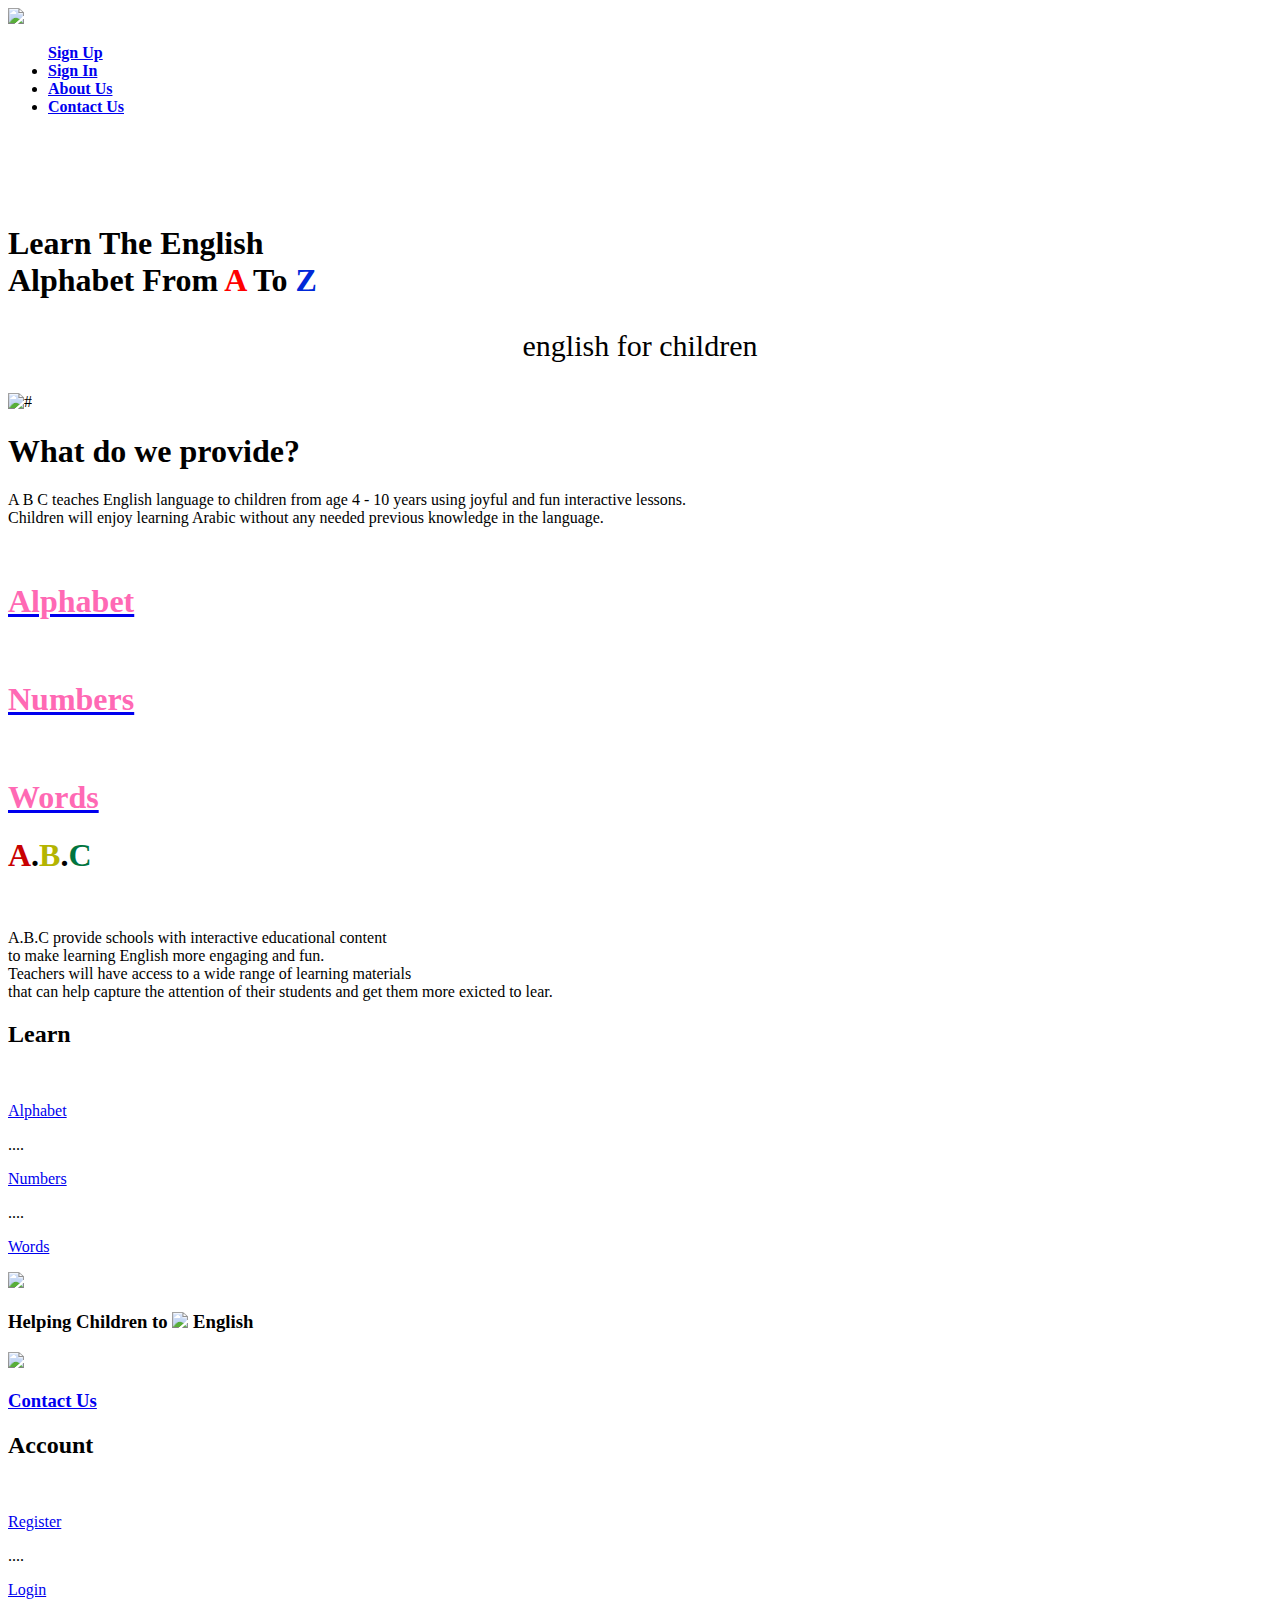
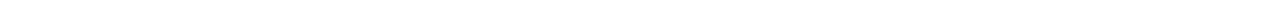
==== index.html @ c05a0103 "Add files via upload" ====
<!DOCTYPE html>
<html lang="en">
<head>
    <meta charset="UTF-8">
    <meta name="viewport" content="width=device-width, initial-scale=1.0">
    <title>Document</title>
    <link rel="stylesheet" href="css/style.css">
</head>
<body >
    <div class="Nav">
        <div>  
          <div class="animation"> <img class="LOGO" src="images/abc_4290563.png"> </div>
        </div>
        <ul id="ul">
            <a id="j" href="signup.html"><b>Sign Up</b></a>
            <li><a href="signin.html"><b>Sign In</b></a></li>
            <li><a href="aboutus.html"><b>About Us</b></a></li>
            <li><a href="contactus.html"><b>Contact Us</b></a></li>
            
        </ul>
    </div>
    <br><br><br><br>
         <div class="first">
              <div>  <h1><b>   Learn The <span style="color:linear-gradient(#dbdbdb, #d13793);">English</span> <br>
                Alphabet From <span style="color: red;">A</span> To <span style="color: rgb(0, 40, 216);">Z</span> </b></h1>
                 <p style="text-align: center;font-size:30px;">english for children</p></div>
                    <img  src="images/Girl.png" alt="#" width="40%">
        </div>
    
    <!--    ///////////////////////////////////////////////////////////////////  -->
    
    
    
    <div class="Bar1"></div>
    
    
    <div class="secound">
        <h1>What do we provide?</h1>
        <p>A B C teaches  English language to children from age 4 - 10 years using joyful and fun interactive lessons.<br> Children will enjoy learning Arabic without any needed previous knowledge in the language.
        </p>
    </div>
    <div class="third">
       <div id="marginimageindiv" class="box"><a href="alfabt.htm">
            <img id="boxesimage" src="images/alphabeeeeet.png" alt="">
            <h1 style="color:hotpink;">Alphabet</h1>
            
        </a></div>

        <div id="marginimageindiv" class="box"  ><a href="number.html">
            <img id="boxesimage" src="images/numbers.png" alt="">
            <h1 style="color:hotpink;">Numbers</h1>
        </a></div>
    </div>
    <div class="third">
   
        
        <div id="marginimageindiv" class="box"><a href="words.html">
            <img id="boxesimage" src="images/words.png" alt="">
            <h1 style="color:hotpink;">Words</h1>
        </a></div>
    </div>

    <div class="Bar1"></div>
    <div class="fifth">
   <div> <h1><b><span style="color: rgb(200, 1, 1);">A</span>.<span style="color:rgb(180, 180, 1)">B</span>.<span style="color: rgb(0, 117, 63);">C</span></b></h1></div>
     <br><div><p>A.B.C provide schools with interactive 
        educational content<br> to make learning English more engaging and fun.<br>Teachers will have access to a wide range of learning materials <br>
        that can help capture the attention of their students and get them more exicted to lear.</p></div>
    </div>

    <div class="Bar1"></div> 
<div id="FOOTER">
    <div class="footerList">
       
            <h2>Learn</h2><br>
           <p> <a href="#" id="footerList">Alphabet</a></p>....<br>
            <p><a href="number.html" id="footerList">Numbers</a></p>....<br>
            <p><a href="words.html" id="footerList">Words</a></p>

    </div>
<div class="footerSection">
    <div>
        <div><img src="images/LOGOABC.png" class="LOGO"></div>
        <div><h3>Helping Children to <img src="images/heart.png"> English</h3></div>
        
    </div>

    <div>
        <img  src="images/Girl.png" id="imagefooter" >
        <h3 id="lastbottom"><a href="coutactus.html"><b>Contact Us</b></a></h3>
    </div>

</div>
<div class="footerList">
    <h2>Account</h2><br>
   <p> <a href="signup.html" id="footerList">Register</a></p>....<br>
    <p><a href="signin.html" id="footerList">Login</a></p>
</div>
</body>
</html>
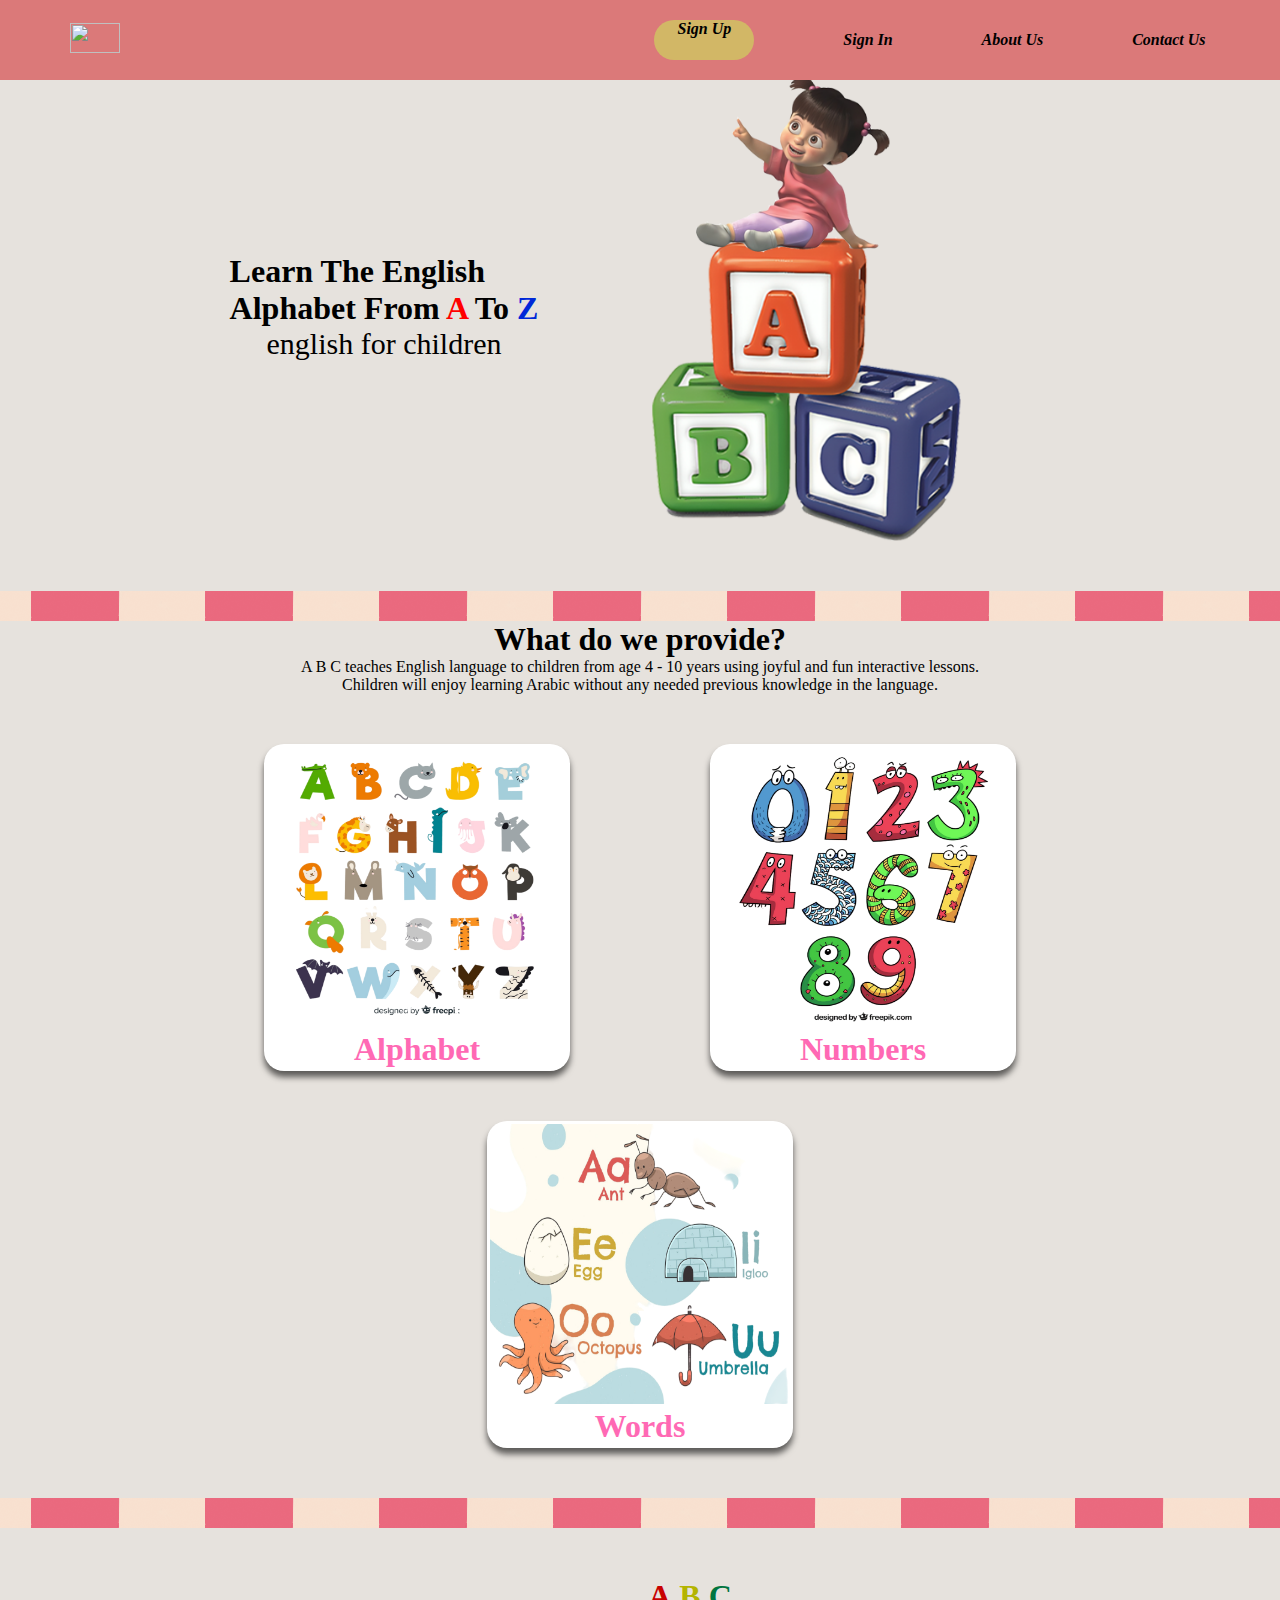
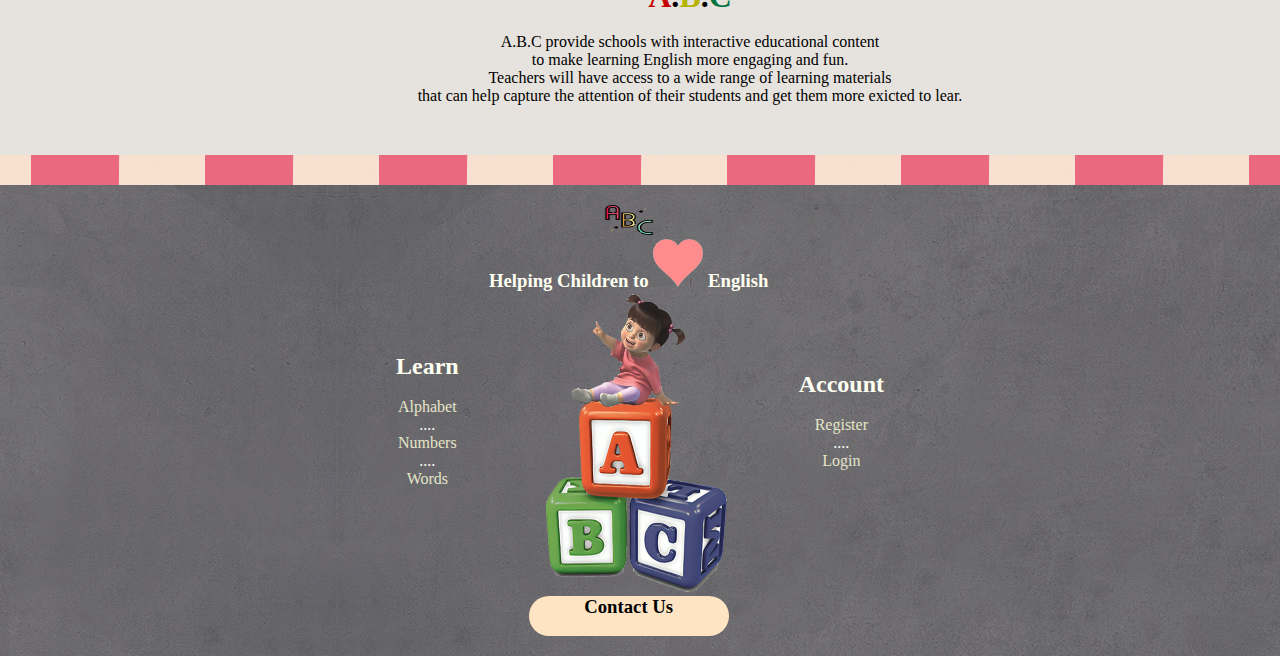
==== commit 9e92ab81: "new div" ====
--- a/index.html
+++ b/index.html
@@ -32,7 +32,7 @@
     
     
     <div class="Bar1"></div>
-    
+        <div class="div"></div>
     
     <div class="secound">
         <h1>What do we provide?</h1>
--- a/css/style.css
+++ b/css/style.css
@@ -0,0 +1,433 @@
+*{
+    font-family:cursive;
+    margin: 0px;
+}
+
+body{
+    background-color: rgb(240, 237, 237);   
+    
+
+}
+
+a{
+    text-decoration: none;
+    color: black;
+}
+
+
+#Sign{
+
+    background-color: bisque;
+    border-radius: 30px;
+ 
+}
+
+
+
+
+.LOGO{
+    width:50px;
+    height: 30px;
+}
+
+.animation{
+    width: 400px;
+}
+
+
+#Girl{
+width: 440px;
+height: 400px;
+}
+#boxesimage{
+width:100%;
+margin: 0px;
+height: 280px;
+}
+
+
+
+#marginimageindiv{
+    padding: 0px;
+}
+
+.Nav{
+display: flex;
+position:fixed;
+color: rgb(71, 69, 69);
+justify-content :  space-around;
+align-items: center;
+background-color: rgb(219, 121, 121);
+padding: 20px ;
+width: 100%;
+font-style:italic;
+}
+.Navall{
+    display: flex;
+    color: rgb(71, 69, 69);
+    justify-content :  space-around;
+    align-items: center;
+    background-color: rgb(219, 121, 121);
+    padding: 20px ;
+    font-style:italic;
+    }
+
+#j{
+    background-color: rgb(210, 183, 102);
+    width: 100px;
+    border-radius: 20px;
+    height: 40px;
+    text-align: center;
+}
+
+
+
+#ul{
+    display: flex;
+    list-style: none;
+    justify-content: space-around;
+    width: 50%;
+    text-align: left;
+    align-items: center;
+}
+
+.first{
+    display:flex;
+    justify-content:center;
+    align-items: center;
+    
+}
+
+
+
+.secound{
+    text-align: center;
+    font-size:medium;
+}
+.third{
+    display: flex;
+    justify-content: center;
+    text-align: center; 
+    margin-top: 50px;
+
+}
+.box{
+    width: 300px;
+    border: 3px solid transparent;
+    background: white;
+    border-radius: 20px;
+    padding: 40px;
+    box-shadow: 0 6px 6px rgba(0, 0, 0, 0.6);
+    margin: 0px 70px 0px 70px ;
+}
+.fifth{
+    width: 100%;
+    display: flex;
+    flex-direction: column;
+    align-items: center;
+    text-align: center;
+    margin:50px ;
+}
+
+
+button{
+    background:transparent;
+    border:none;
+}
+
+.Bar1{
+    background:url(Bar\ -\ Copy.png) center bottom;
+    width: 100%;
+    height: 30px;
+    margin: 50px 0px 0px 0px ;
+}
+
+
+#FOOTER{
+    background-image: url(footerimage.jpg);
+    display: flex;
+    justify-content:center;
+    align-items: center;
+}
+
+
+
+.footerSection{
+    
+    height:100%;
+    display:flex;
+    flex-direction: column;
+    align-items: center;
+    justify-content: center;
+    padding: 20px;
+    text-align: center;
+    
+    color: rgb(255, 255, 241);
+}
+
+#imagefooter{
+    width:300px;
+    height: 300px;
+}
+
+#lastbottom{
+    background-color: bisque;
+    border-radius: 20px;
+    margin-left: 50px;
+    height: 40px;
+    width: 200px;
+}
+
+.footerList{
+    color: rgb(255, 255, 241);
+    text-align: center;
+}
+#footerList{
+    color: rgb(229, 229, 199);
+}
+/* #################################################  sign page*/ 
+body{
+    background-color: rgb(230, 226, 221);
+}
+.formcontener {
+    background-color: rgb(225, 221, 221);
+    border: 1px solid white;
+    border-radius: 30px;
+    width: 30%;
+    padding: 35px;
+    margin: 30px auto;
+    box-shadow: 0 1px 10px #000;
+}
+
+
+ .width{ 
+      width: 100% ;
+      height: 30px;
+      border-radius: 5px;
+      border: white;
+      padding: 5px;
+      margin-top: 10px;
+    
+}
+.width1{
+    width: 100% ;
+    height: 90px;
+    border-radius: 5px;
+    border: white;
+    margin-top: 10px;
+}
+
+
+.button11{
+    width: 100%;
+    height: 35px; 
+    color: white;
+    background-color: chocolate;
+    margin-top: 40px;   
+    margin-right: 200px;
+    border: white;
+    border-radius: 5px;
+    transition: 0.4s ease;
+}
+.button11:hover{
+    background-color:#ff6347;
+        transform: scale(1.2);
+        
+}
+
+#img1{
+    width: 40%;
+    margin-left: 80px;  
+}
+#img-1{
+    width: 50%;
+    margin-left:80px ;
+    
+
+}
+#img-1 img{
+    width:200%;
+}
+/* ####################################################  about us*/
+.au{
+
+    margin:0px;
+    padding:0px;
+    box-sizing: border-box;
+    font-family: "Arial",sans-serif;
+    }
+    .mo{
+    
+        background-color: #f8f8f8;
+        overflow: hidden;
+    
+    }
+    
+    .heading h1{
+    color: #ff6347;
+    font-size: 55px;
+    text-align: center;
+    margin-top: 35;
+    }
+    .container{
+        display:flex;
+        justify-content: center;
+        align-items: center;
+        width: 90%;
+        margin: 65px auto;
+    }
+    
+    .mo-content{
+        flex:1;
+        width:600px;
+        margin:0px 25px;
+        animation: fadeInUp 2s ease;
+    }
+    .mo-content h2{
+    font-size: 38px;
+    margin-bottom: 20px;
+    color: #333;
+    }
+    .mo-content p{
+        font-size: 24px;
+        line-height: 1.5;
+        margin-bottom: 40px;
+        color:#666
+    }
+    .mo-content button{
+        display: inline-block;
+       background-color:chocolate;
+        color: #fff;
+        padding:15px 24px;
+        border-radius: 5px;
+        font: size 20px;
+        border:none;
+        cursor: pointer;
+        transition: 0.4s ease;
+    }
+    .mo-content button:hover{
+        background-color:#ff6347;
+        transform: scale(1.3);
+    }
+    
+    .mo-image{
+        flex:1;
+        width: 600px;
+        margin:auto ;
+        animation: fadeInRight 2s ease;
+    }
+    .imga{
+        width: 100%;
+        height: auto;
+        border-radius: 30px;
+    }
+    @keyframes fadeInUp {
+        0%{
+            opacity: 0;
+            transform: translateY(50px);
+        }
+        100%{
+    
+            opacity: 1;
+            transform: translateY(0px);
+        }
+    }
+    
+    @keyframes fadeInRight {
+        0%{
+            opacity: 0;
+            transform: translatex(-50px);
+        }
+        100%{
+            opacity: 1;
+            transform: translatex(0px);
+        }
+    }
+/* ############################################### number page */
+.numbername{
+    background-color:darksalmon;
+    padding: 20px;
+    text-align: center;
+    font-size: xx-large;
+}
+.numbericon{
+    width: 5%;
+    margin:20px; 
+}
+.numbernn{
+    width: 5%;
+    margin-top: 45px;
+    margin-right: 30px;
+    text-align: center;
+    color:sienna ;
+}
+.Bar{
+    background:url(Bar\ -\ Copy.png) center bottom;
+    width: 100%;
+    height: 50px;
+}
+/* ################################################# */
+.words{
+    display: flex;
+    width:100% ;
+}
+.wordsicon{
+   width:20% ; 
+   margin: 80px;
+}
+.wordsss{
+    margin-top: 110px;
+    color:sienna ;
+}
+/* ################################################## alfabt */
+.A{
+    display: flex;
+    flex-direction: column;
+    width: 100%;
+    align-items:center;
+}
+.imageLetters{
+
+width: 300px;
+height: 300px;
+
+
+}
+
+
+.Alpha_Audio{
+    color: red;
+display: flex; 
+justify-content: center;
+
+}
+.Row{
+    display:flex;
+    justify-content: space-around;
+    margin-top: 100px;
+    animation: appear 0.5s linear;
+    animation-timeline: view();
+    animation-range: entry 0 cover 40%;
+}
+.column{
+    text-align: center;
+}
+.bodyLetterPage{
+    background:url(./Background.png);
+    background-size:cover;
+}
+
+      
+
+
+
+@keyframes appear{
+    from{
+        opacity: 0;
+        scale: 0.5;
+    }
+    to{
+        opacity: 1;
+        scale: 1;
+    }
+}
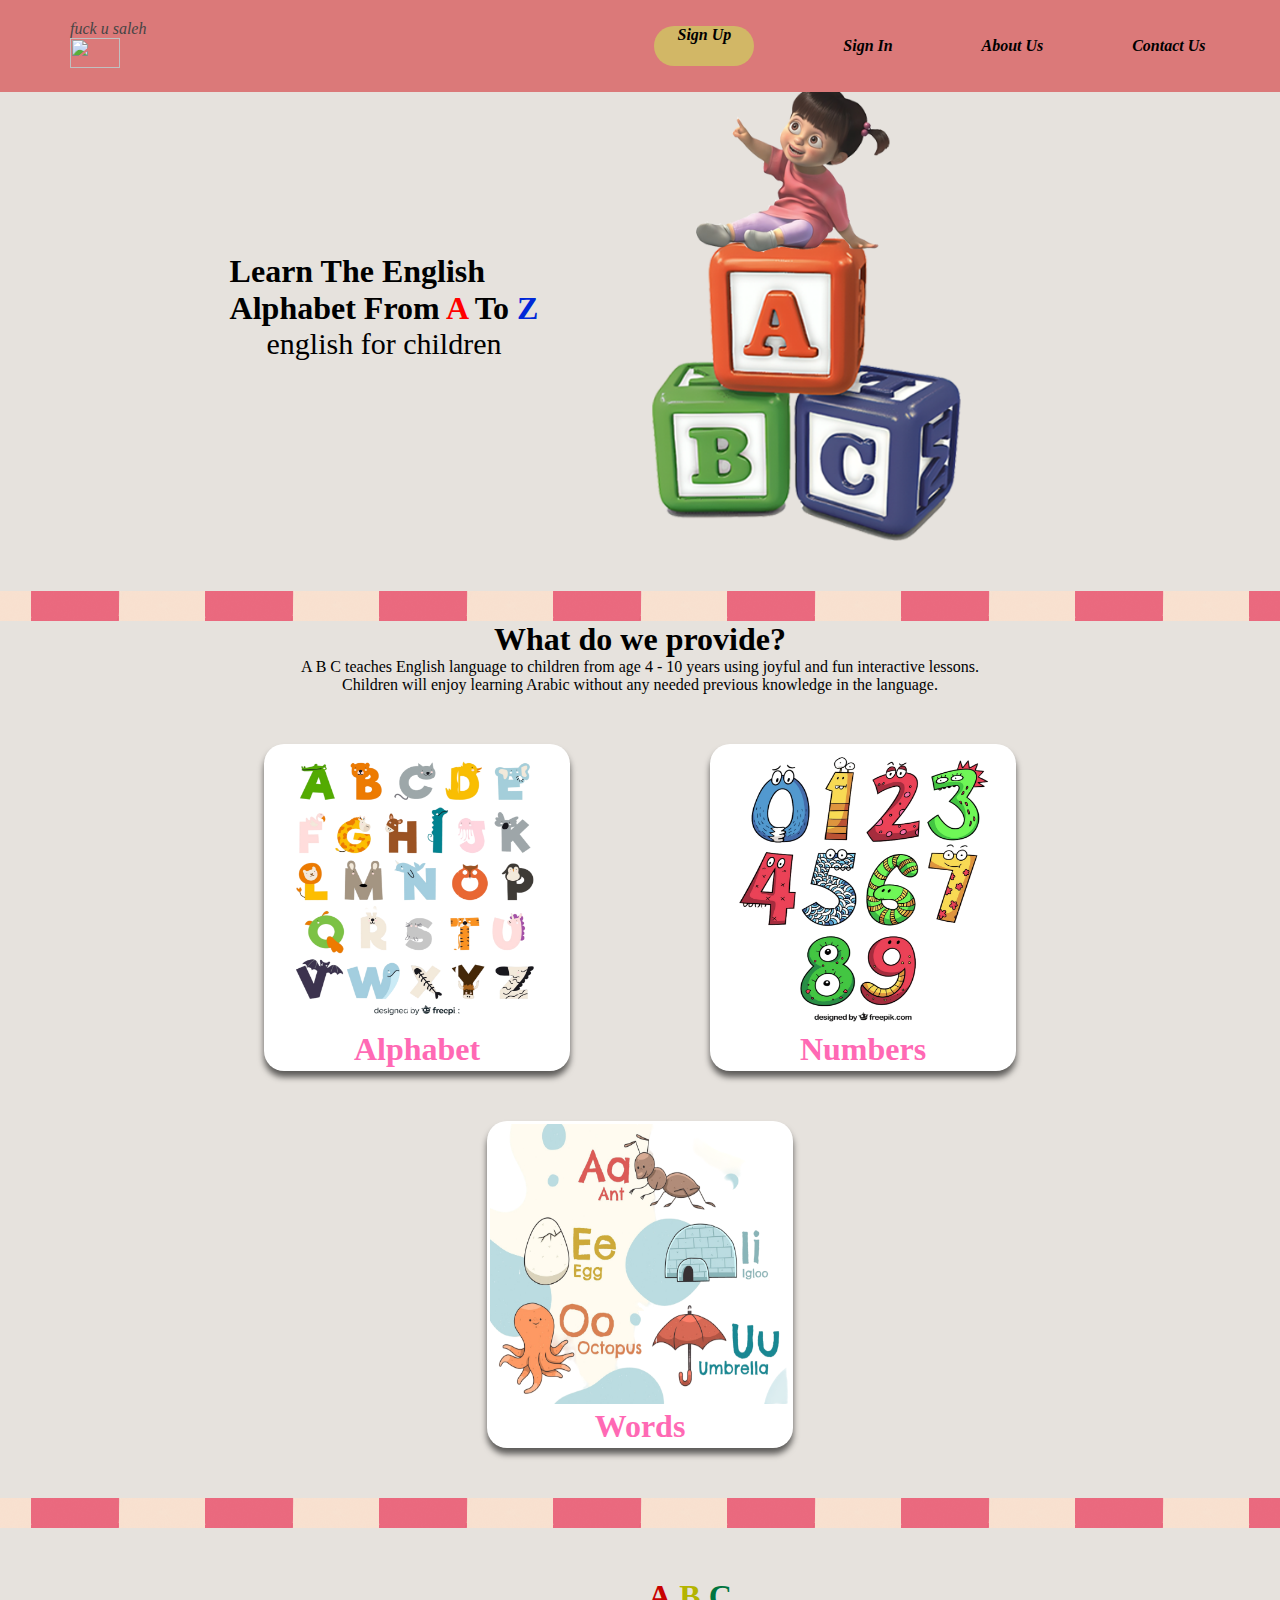
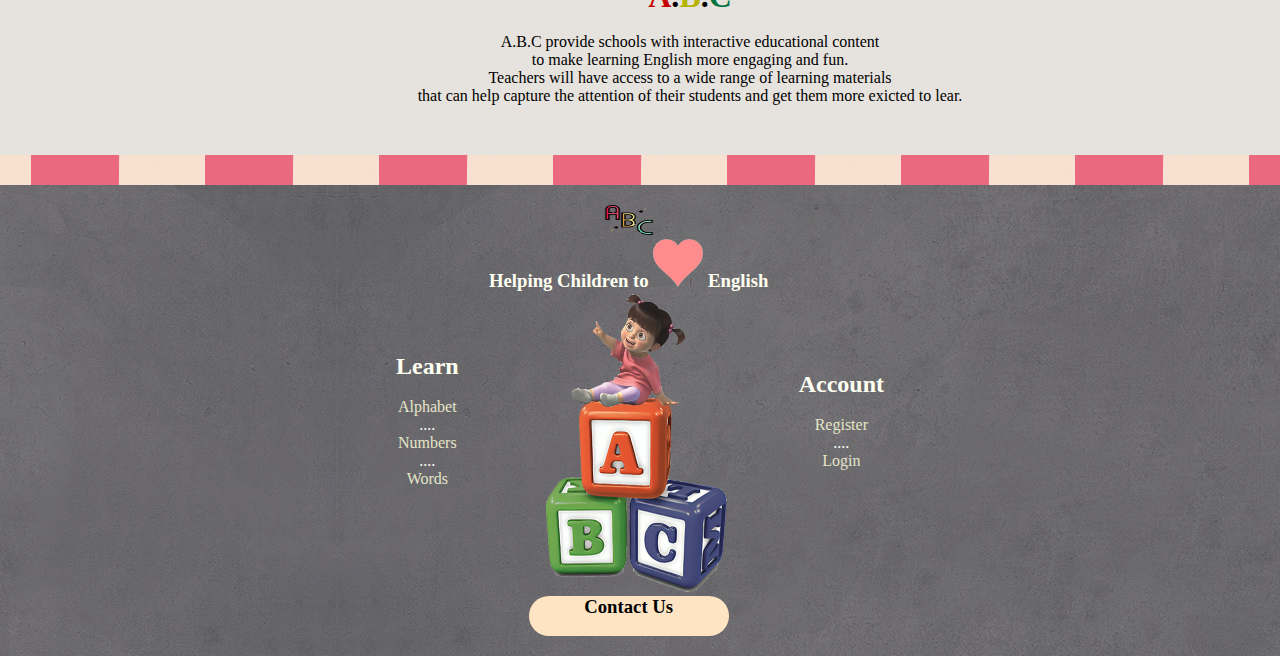
==== commit 106e1f68: "new" ====
--- a/index.html
+++ b/index.html
@@ -8,7 +8,7 @@
 </head>
 <body >
     <div class="Nav">
-        <div>  
+        <div>  <p>fuck u saleh </p>
           <div class="animation"> <img class="LOGO" src="images/abc_4290563.png"> </div>
         </div>
         <ul id="ul">
@@ -32,7 +32,7 @@
     
     
     <div class="Bar1"></div>
-        <div class="div"></div>
+       
     
     <div class="secound">
         <h1>What do we provide?</h1>
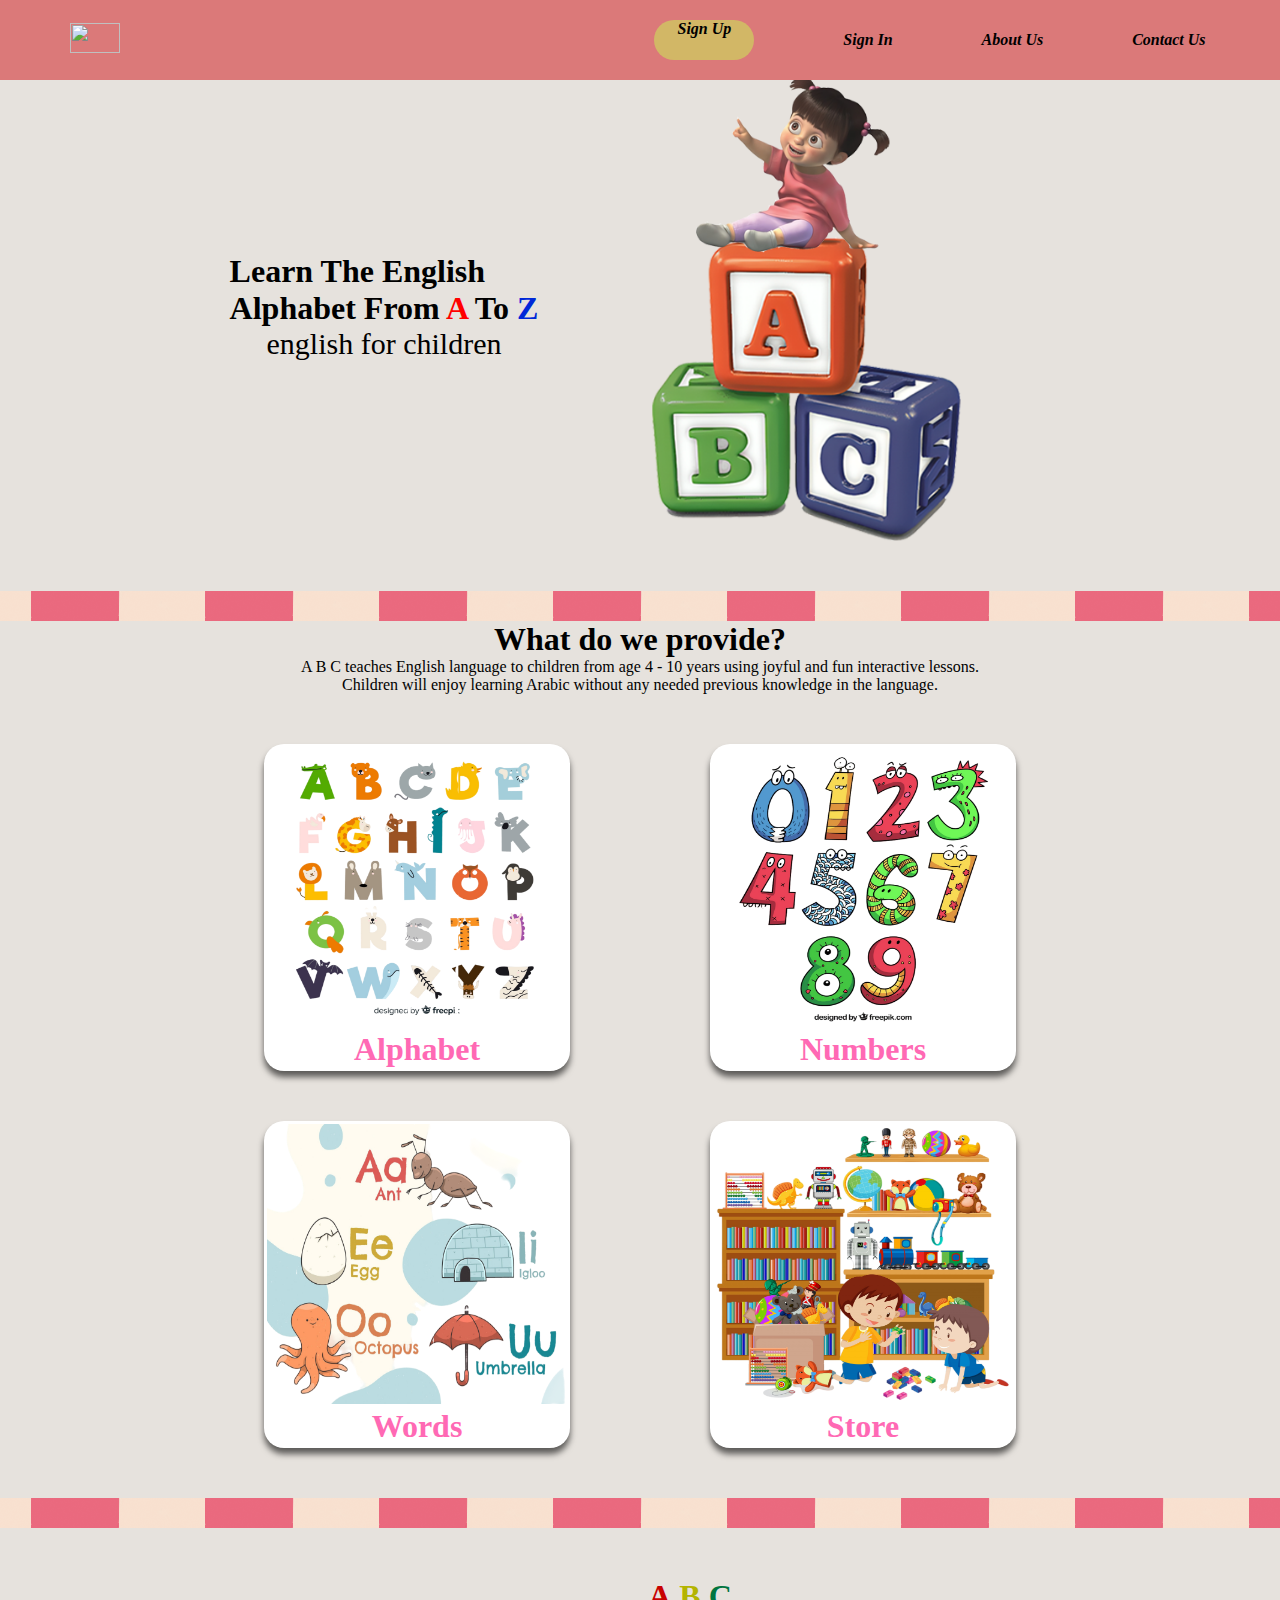
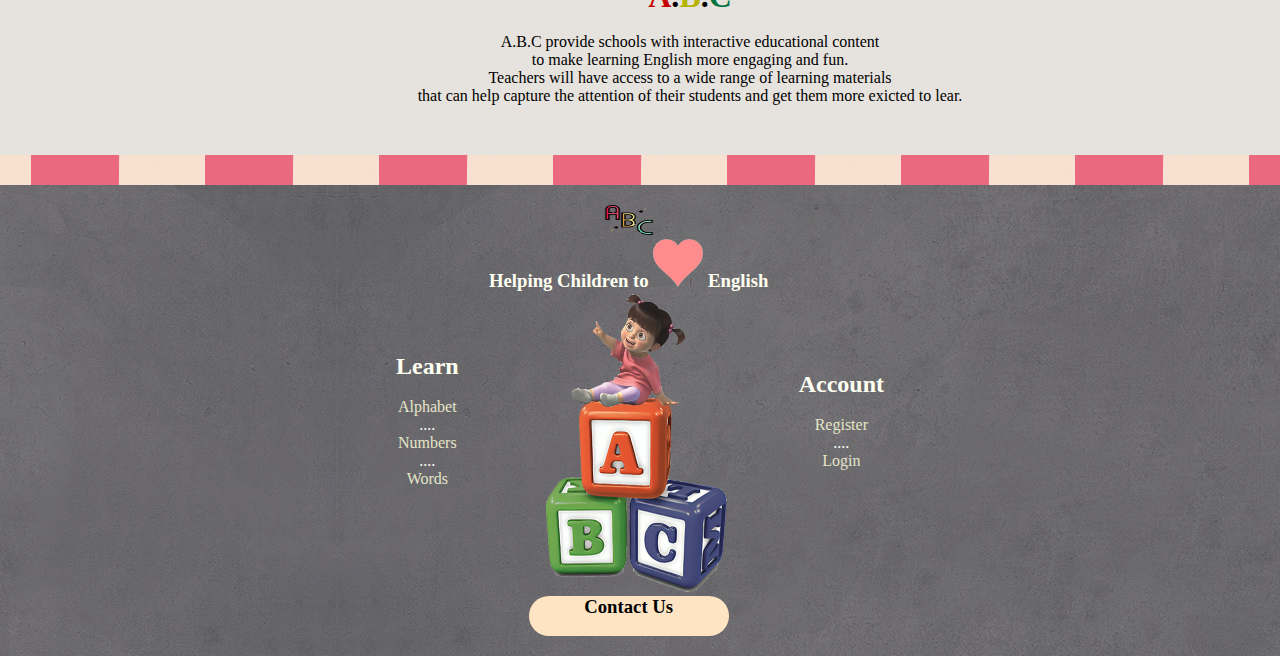
==== commit 0508e353: "newpage" ====
--- a/index.html
+++ b/index.html
@@ -8,7 +8,7 @@
 </head>
 <body >
     <div class="Nav">
-        <div>  <p>fuck u saleh </p>
+        <div>
           <div class="animation"> <img class="LOGO" src="images/abc_4290563.png"> </div>
         </div>
         <ul id="ul">
@@ -58,6 +58,10 @@
             <img id="boxesimage" src="images/words.png" alt="">
             <h1 style="color:hotpink;">Words</h1>
         </a></div>
+        <div id="marginimageindiv" class="box"><a href="store.html">
+            <img id="boxesimage" src="images/store.png" alt="">
+            <h1 style="color:hotpink;">Store</h1>
+        </a></div>
     </div>
 
     <div class="Bar1"></div>
